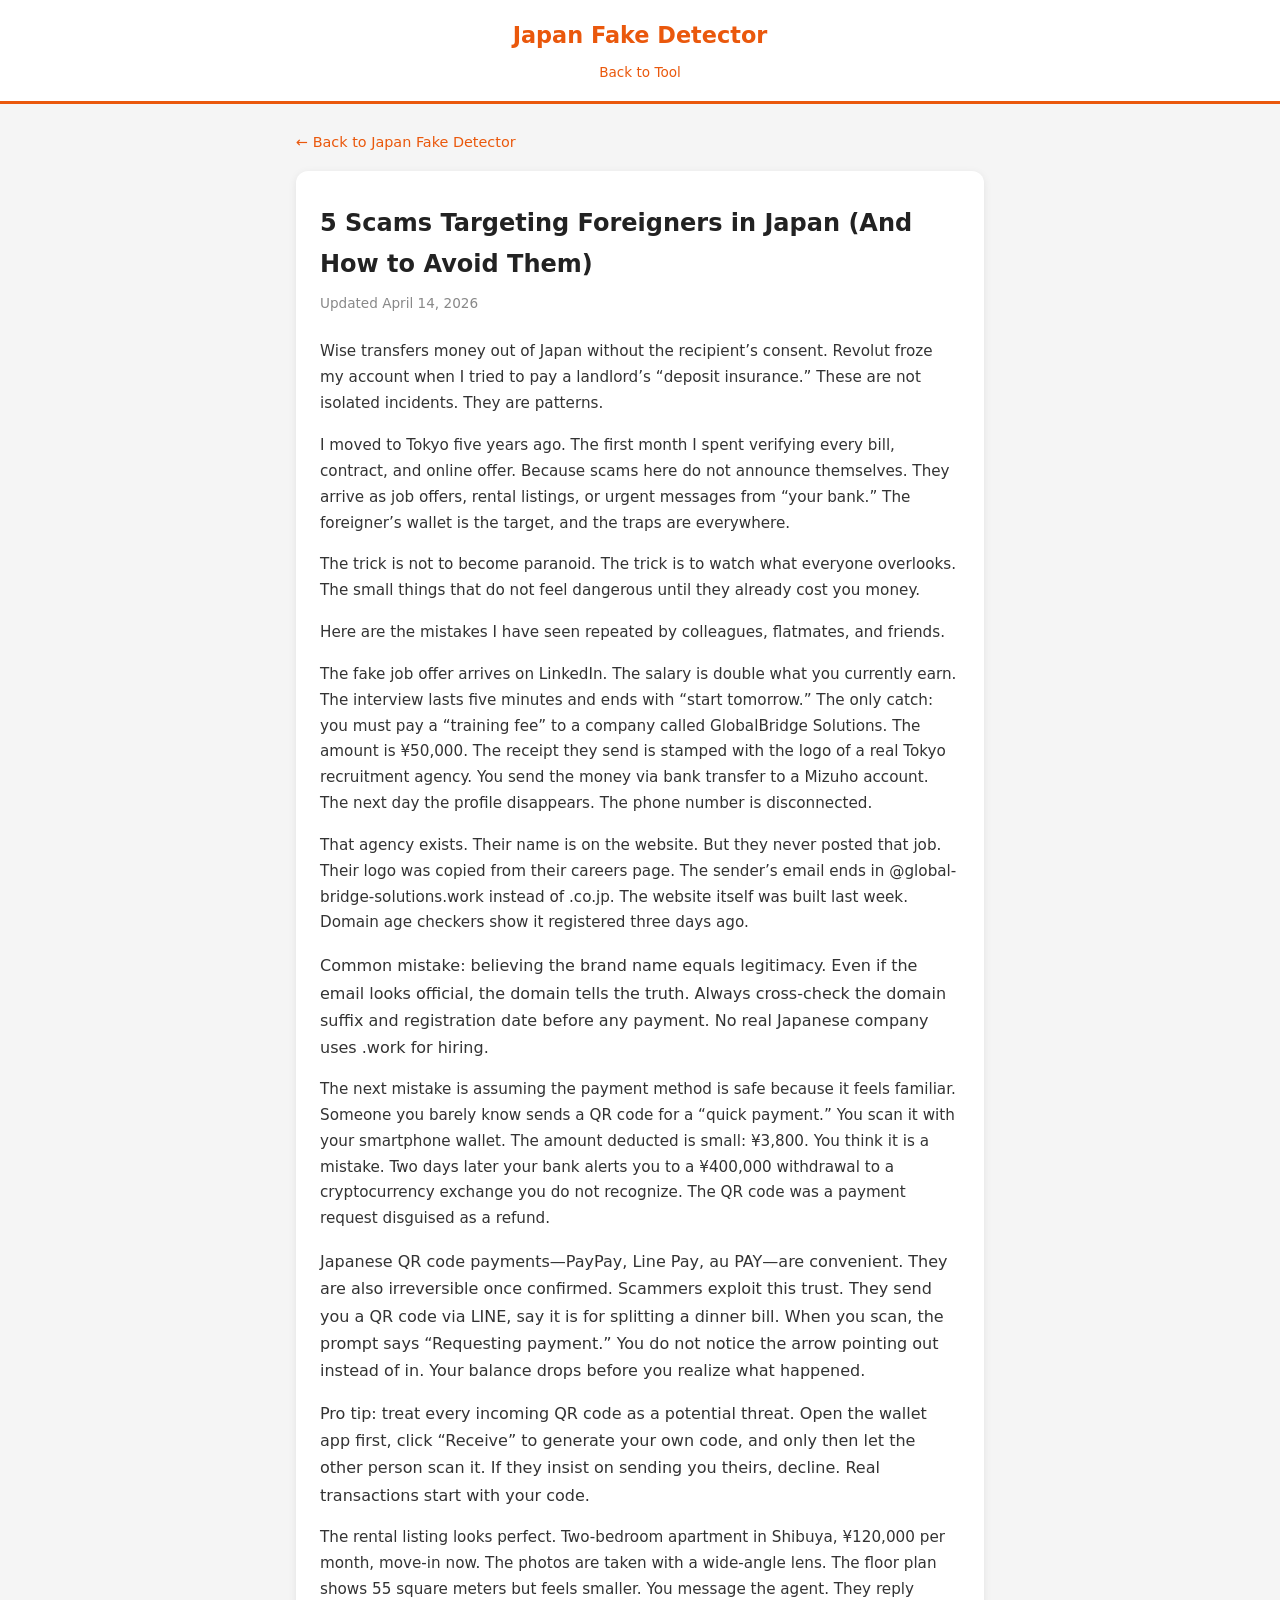
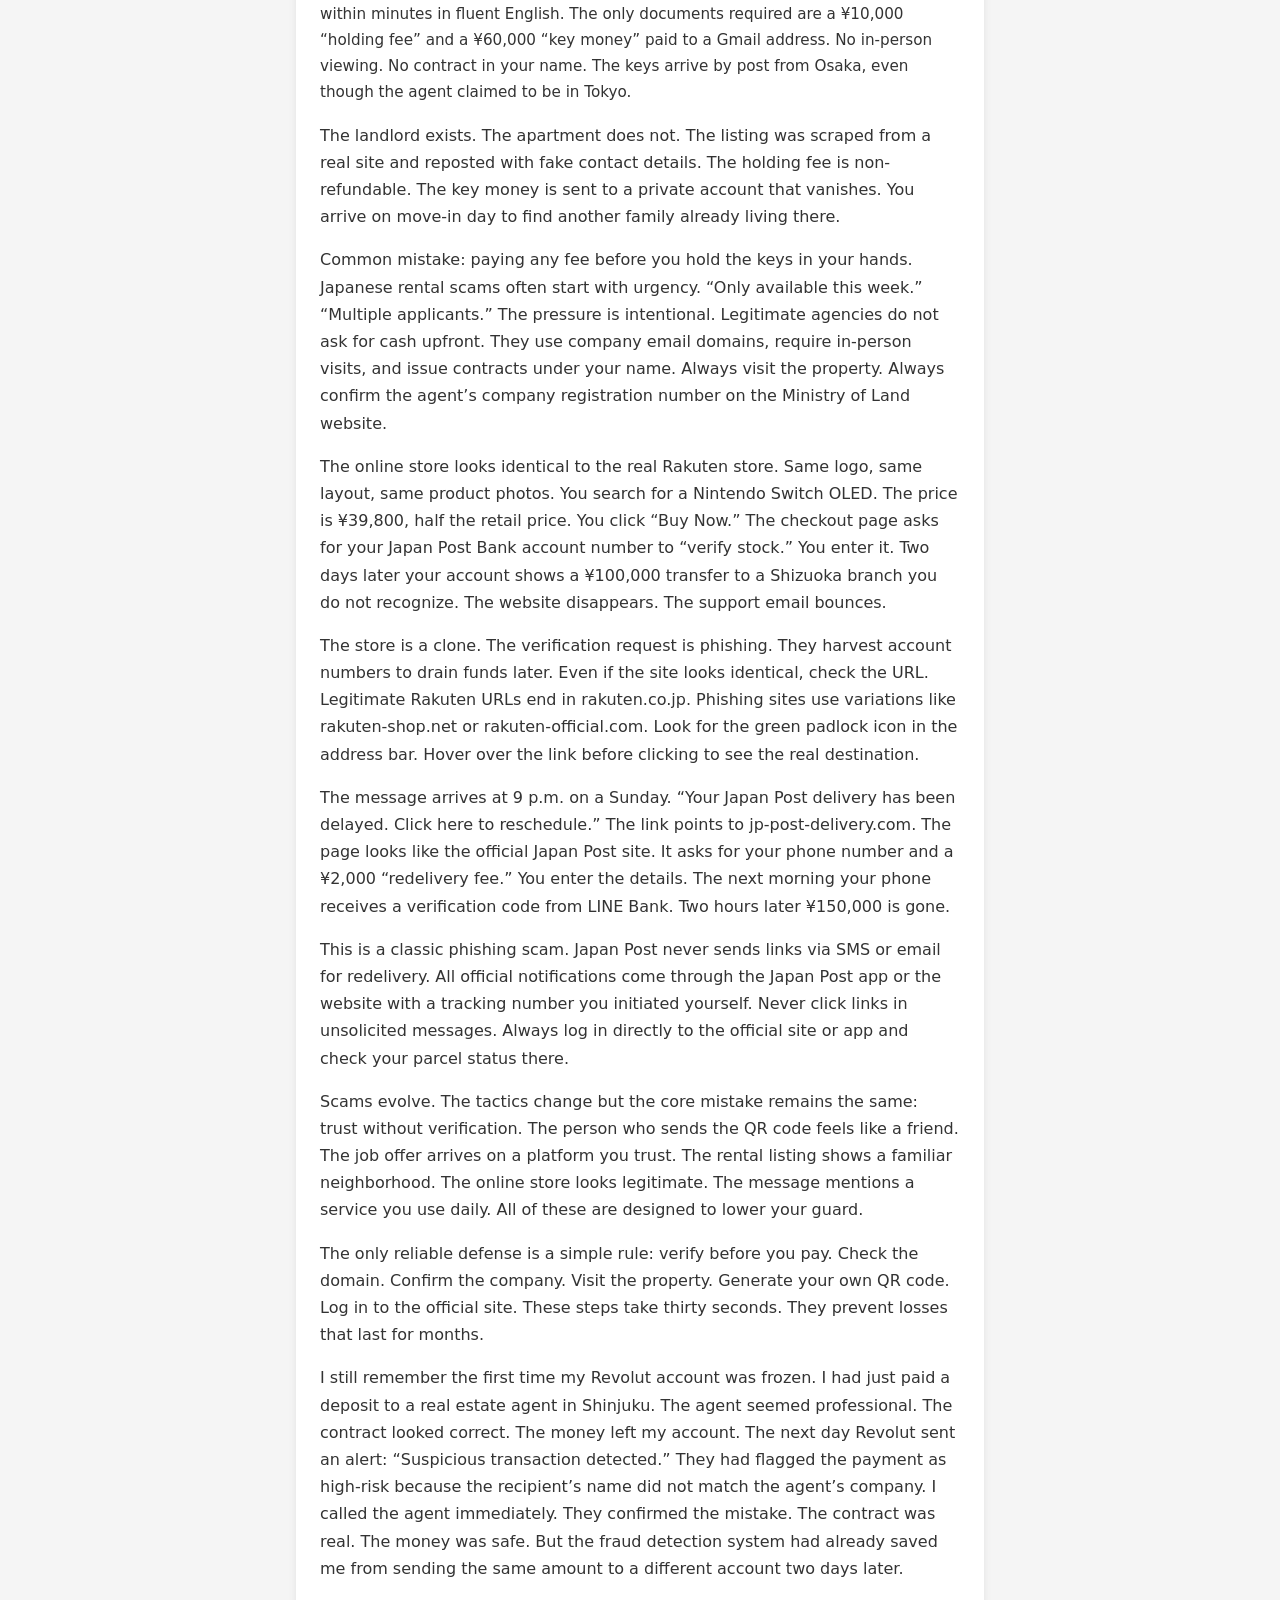
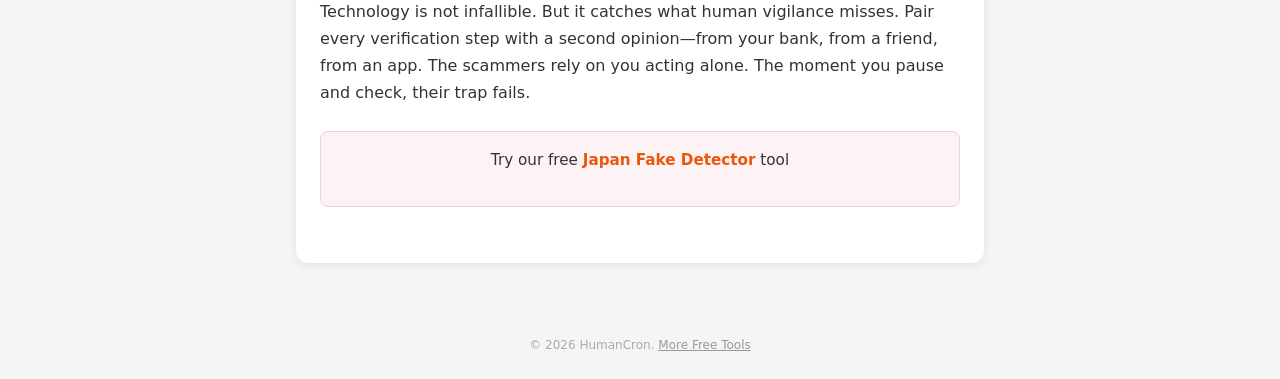
==== articles/common-scams-foreigners-japan-avoid.html @ b357118f "Add SEO articles" ====
<!DOCTYPE html>
<html lang="en">
<head>
<script type="text/javascript">
(function(c,l,a,r,i,t,y){c[a]=c[a]||function(){(c[a].q=c[a].q||[]).push(arguments)};t=l.createElement(r);t.async=1;t.src="https://www.clarity.ms/tag/"+i;y=l.getElementsByTagName(r)[0];y.parentNode.insertBefore(t,y);})(window, document, "clarity", "script", "w4mr6qi83a");
</script>
<meta charset="UTF-8">
<meta name="viewport" content="width=device-width, initial-scale=1.0">
<title>5 Scams Targeting Foreigners in Japan (And How to Avoid Them) — Japan Fake Detector</title>
<meta name="description" content="Common scams in Japan targeting foreigners, from fake jobs to rental fraud. Learn red flags and protective steps.">
<meta name="keywords" content="scams in Japan, foreigners scammed Japan, avoid rental scams Japan, QR code scam Japan, job scam Japan, phishing scams Japan, online fraud Tokyo, how to avoid scams Japan">
<link rel="canonical" href="https://humancronadmin.github.io/japan-fake-detector/articles/common-scams-foreigners-japan-avoid.html">
<meta property="og:title" content="5 Scams Targeting Foreigners in Japan (And How to Avoid Them)">
<meta property="og:description" content="Common scams in Japan targeting foreigners, from fake jobs to rental fraud. Learn red flags and protective steps.">
<meta property="og:type" content="article">
<meta property="og:url" content="https://humancronadmin.github.io/japan-fake-detector/articles/common-scams-foreigners-japan-avoid.html">
<meta name="twitter:card" content="summary">
<meta name="twitter:title" content="5 Scams Targeting Foreigners in Japan (And How to Avoid Them)">
<meta name="twitter:description" content="Common scams in Japan targeting foreigners, from fake jobs to rental fraud. Learn red flags and protective steps.">
<script type="application/ld+json">
{"@context":"https://schema.org","@type":"Article","headline":"5 Scams Targeting Foreigners in Japan (And How to Avoid Them)","description":"Common scams in Japan targeting foreigners, from fake jobs to rental fraud. Learn red flags and protective steps.","url":"https://humancronadmin.github.io/japan-fake-detector/articles/common-scams-foreigners-japan-avoid.html","datePublished":"2026-04-14","author":{"@type":"Person","name":"HumanCron"},"publisher":{"@type":"Organization","name":"HumanCron"}}
</script>
<script async src="https://www.googletagmanager.com/gtag/js?id=G-H1N5PR9Y0H"></script>
<script>
window.dataLayer=window.dataLayer||[];function gtag(){dataLayer.push(arguments);}gtag('js',new Date());gtag('config','G-H1N5PR9Y0H');
</script>
<style>
*,*::before,*::after{box-sizing:border-box;margin:0;padding:0;}
body{font-family:system-ui,-apple-system,BlinkMacSystemFont,'Segoe UI',Roboto,sans-serif;background:#f5f5f5;color:#333;line-height:1.7;min-height:100vh;}
header{background:#fff;border-bottom:3px solid #ea580c;padding:1rem 0;text-align:center;}
header h1{font-size:1.4rem;color:#ea580c;margin-bottom:0.25rem;}
header a{color:#ea580c;text-decoration:none;font-size:0.85rem;}
header a:hover{text-decoration:underline;}
.container{max-width:720px;margin:0 auto;padding:1.5rem 1rem;}
article{background:#fff;border-radius:12px;box-shadow:0 2px 8px rgba(0,0,0,0.08);padding:2rem 1.5rem;margin-bottom:1.5rem;}
article h2{font-size:1.25rem;color:#ea580c;margin:1.5rem 0 0.75rem;padding-bottom:0.4rem;border-bottom:2px solid #f0f0f0;}
article h3{font-size:1.05rem;color:#444;margin:1.2rem 0 0.5rem;}
article p{margin-bottom:1rem;font-size:0.95rem;}
article ul,article ol{margin:0.5rem 0 1rem 1.5rem;font-size:0.95rem;}
article li{margin-bottom:0.4rem;}
article strong{color:#222;}
.back-link{display:inline-block;margin-bottom:1rem;color:#ea580c;text-decoration:none;font-size:0.9rem;}
.back-link:hover{text-decoration:underline;}
.cta-box{background:#fdf2f4;border:1px solid #f0d0d5;border-radius:8px;padding:1rem;margin:1.5rem 0;text-align:center;}
.cta-box a{color:#ea580c;font-weight:700;text-decoration:none;}
.cta-box a:hover{text-decoration:underline;}
footer{text-align:center;padding:1.5rem 1rem;color:#aaa;font-size:0.75rem;}
footer a{color:#999;}
@media(max-width:480px){
  .container{padding:1rem 0.75rem;}
  article{padding:1.25rem 1rem;}
  article h2{font-size:1.1rem;}
}
</style>
</head>
<body>
<header>
<h1>Japan Fake Detector</h1>
<a href="../index.html">Back to Tool</a>
</header>
<div class="container">
<a href="../index.html" class="back-link">&larr; Back to Japan Fake Detector</a>
<article>
<h1 style="font-size:1.5rem;color:#222;margin-bottom:0.5rem;border:none;">5 Scams Targeting Foreigners in Japan (And How to Avoid Them)</h1>
<p style="color:#888;font-size:0.85rem;margin-bottom:1.5rem;">Updated April 14, 2026</p>
<p>Wise transfers money out of Japan without the recipient’s consent. Revolut froze my account when I tried to pay a landlord’s “deposit insurance.” These are not isolated incidents. They are patterns.</p>

<p>I moved to Tokyo five years ago. The first month I spent verifying every bill, contract, and online offer. Because scams here do not announce themselves. They arrive as job offers, rental listings, or urgent messages from “your bank.” The foreigner’s wallet is the target, and the traps are everywhere.</p>

<p>The trick is not to become paranoid. The trick is to watch what everyone overlooks. The small things that do not feel dangerous until they already cost you money.</p>

<p>Here are the mistakes I have seen repeated by colleagues, flatmates, and friends.</p>

<p>The fake job offer arrives on LinkedIn. The salary is double what you currently earn. The interview lasts five minutes and ends with “start tomorrow.” The only catch: you must pay a “training fee” to a company called GlobalBridge Solutions. The amount is ¥50,000. The receipt they send is stamped with the logo of a real Tokyo recruitment agency. You send the money via bank transfer to a Mizuho account. The next day the profile disappears. The phone number is disconnected.</p>

<p>That agency exists. Their name is on the website. But they never posted that job. Their logo was copied from their careers page. The sender’s email ends in @global-bridge-solutions.work instead of .co.jp. The website itself was built last week. Domain age checkers show it registered three days ago.</p

<p>Common mistake: believing the brand name equals legitimacy. Even if the email looks official, the domain tells the truth. Always cross-check the domain suffix and registration date before any payment. No real Japanese company uses .work for hiring.</p>

<p>The next mistake is assuming the payment method is safe because it feels familiar. Someone you barely know sends a QR code for a “quick payment.” You scan it with your smartphone wallet. The amount deducted is small: ¥3,800. You think it is a mistake. Two days later your bank alerts you to a ¥400,000 withdrawal to a cryptocurrency exchange you do not recognize. The QR code was a payment request disguised as a refund.</p

<p>Japanese QR code payments—PayPay, Line Pay, au PAY—are convenient. They are also irreversible once confirmed. Scammers exploit this trust. They send you a QR code via LINE, say it is for splitting a dinner bill. When you scan, the prompt says “Requesting payment.” You do not notice the arrow pointing out instead of in. Your balance drops before you realize what happened.</p

<p>Pro tip: treat every incoming QR code as a potential threat. Open the wallet app first, click “Receive” to generate your own code, and only then let the other person scan it. If they insist on sending you theirs, decline. Real transactions start with your code.</p>

<p>The rental listing looks perfect. Two-bedroom apartment in Shibuya, ¥120,000 per month, move-in now. The photos are taken with a wide-angle lens. The floor plan shows 55 square meters but feels smaller. You message the agent. They reply within minutes in fluent English. The only documents required are a ¥10,000 “holding fee” and a ¥60,000 “key money” paid to a Gmail address. No in-person viewing. No contract in your name. The keys arrive by post from Osaka, even though the agent claimed to be in Tokyo.</p

<p>The landlord exists. The apartment does not. The listing was scraped from a real site and reposted with fake contact details. The holding fee is non-refundable. The key money is sent to a private account that vanishes. You arrive on move-in day to find another family already living there.</p

<p>Common mistake: paying any fee before you hold the keys in your hands. Japanese rental scams often start with urgency. “Only available this week.” “Multiple applicants.” The pressure is intentional. Legitimate agencies do not ask for cash upfront. They use company email domains, require in-person visits, and issue contracts under your name. Always visit the property. Always confirm the agent’s company registration number on the Ministry of Land website.</p

<p>The online store looks identical to the real Rakuten store. Same logo, same layout, same product photos. You search for a Nintendo Switch OLED. The price is ¥39,800, half the retail price. You click “Buy Now.” The checkout page asks for your Japan Post Bank account number to “verify stock.” You enter it. Two days later your account shows a ¥100,000 transfer to a Shizuoka branch you do not recognize. The website disappears. The support email bounces.</p

<p>The store is a clone. The verification request is phishing. They harvest account numbers to drain funds later. Even if the site looks identical, check the URL. Legitimate Rakuten URLs end in rakuten.co.jp. Phishing sites use variations like rakuten-shop.net or rakuten-official.com. Look for the green padlock icon in the address bar. Hover over the link before clicking to see the real destination.</p

<p>The message arrives at 9 p.m. on a Sunday. “Your Japan Post delivery has been delayed. Click here to reschedule.” The link points to jp-post-delivery.com. The page looks like the official Japan Post site. It asks for your phone number and a ¥2,000 “redelivery fee.” You enter the details. The next morning your phone receives a verification code from LINE Bank. Two hours later ¥150,000 is gone.</p

<p>This is a classic phishing scam. Japan Post never sends links via SMS or email for redelivery. All official notifications come through the Japan Post app or the website with a tracking number you initiated yourself. Never click links in unsolicited messages. Always log in directly to the official site or app and check your parcel status there.</p

<p>Scams evolve. The tactics change but the core mistake remains the same: trust without verification. The person who sends the QR code feels like a friend. The job offer arrives on a platform you trust. The rental listing shows a familiar neighborhood. The online store looks legitimate. The message mentions a service you use daily. All of these are designed to lower your guard.</p

<p>The only reliable defense is a simple rule: verify before you pay. Check the domain. Confirm the company. Visit the property. Generate your own QR code. Log in to the official site. These steps take thirty seconds. They prevent losses that last for months.</p

<p>I still remember the first time my Revolut account was frozen. I had just paid a deposit to a real estate agent in Shinjuku. The agent seemed professional. The contract looked correct. The money left my account. The next day Revolut sent an alert: “Suspicious transaction detected.” They had flagged the payment as high-risk because the recipient’s name did not match the agent’s company. I called the agent immediately. They confirmed the mistake. The contract was real. The money was safe. But the fraud detection system had already saved me from sending the same amount to a different account two days later.</p

<p>Technology is not infallible. But it catches what human vigilance misses. Pair every verification step with a second opinion—from your bank, from a friend, from an app. The scammers rely on you acting alone. The moment you pause and check, their trap fails.</p>
<div class="cta-box">
<p>Try our free <a href="../index.html">Japan Fake Detector</a> tool</p>
</div>
</article>
</div>
<footer>
<p>&copy; 2026 HumanCron. <a href="https://humancronadmin.github.io/service-portal/">More Free Tools</a></p>
</footer>
</body>
</html>
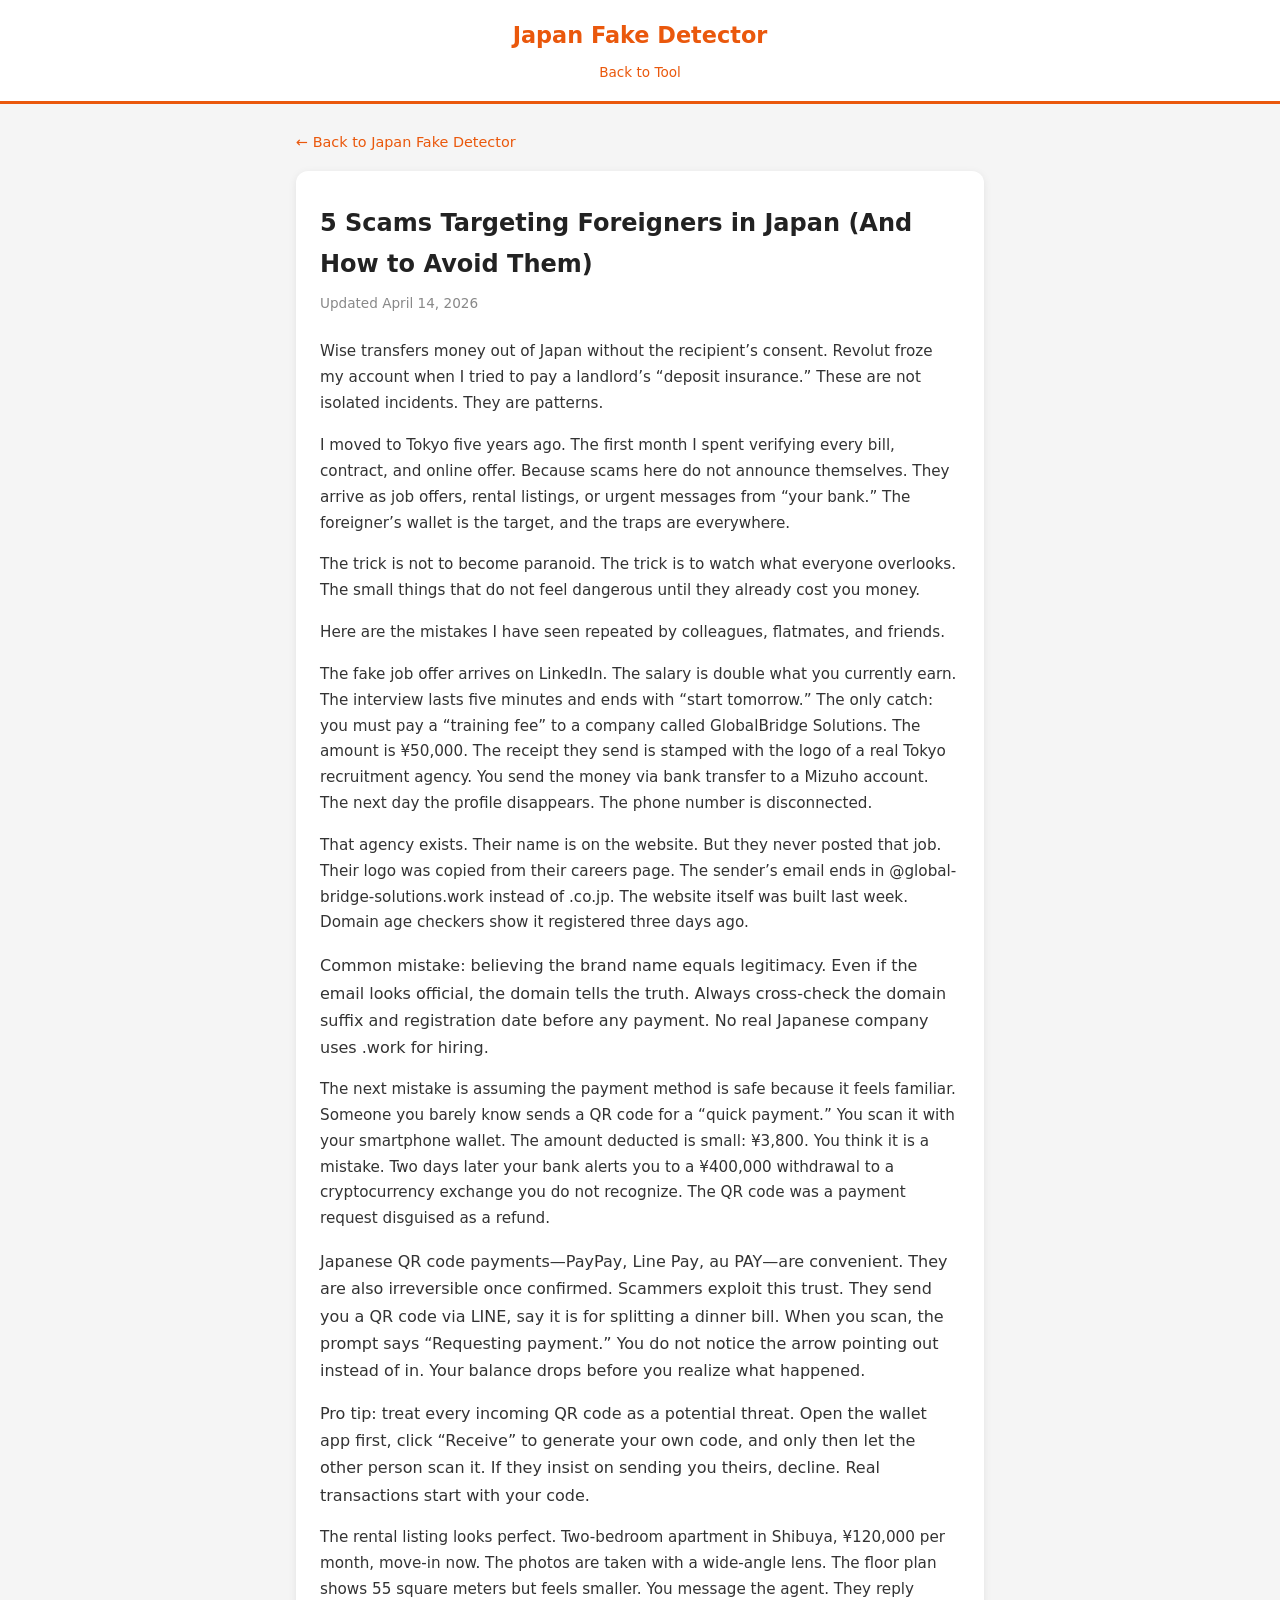
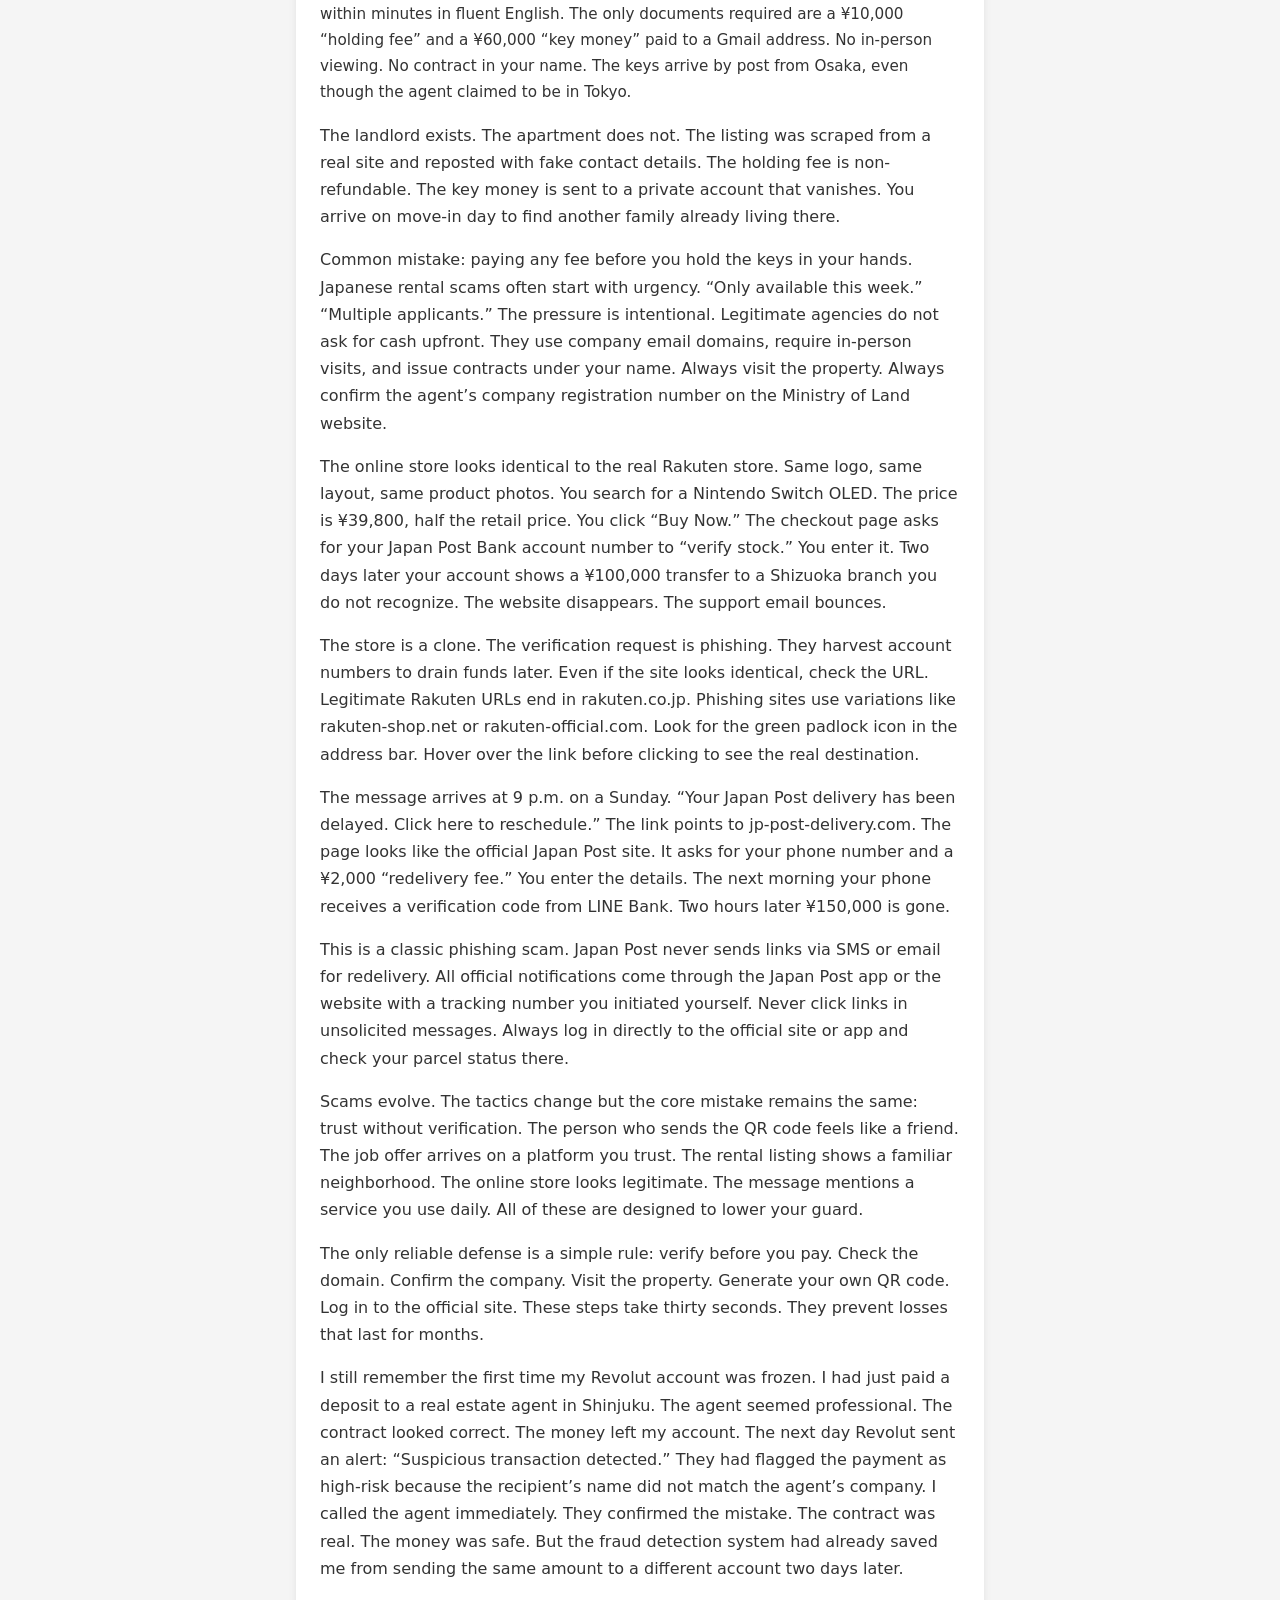
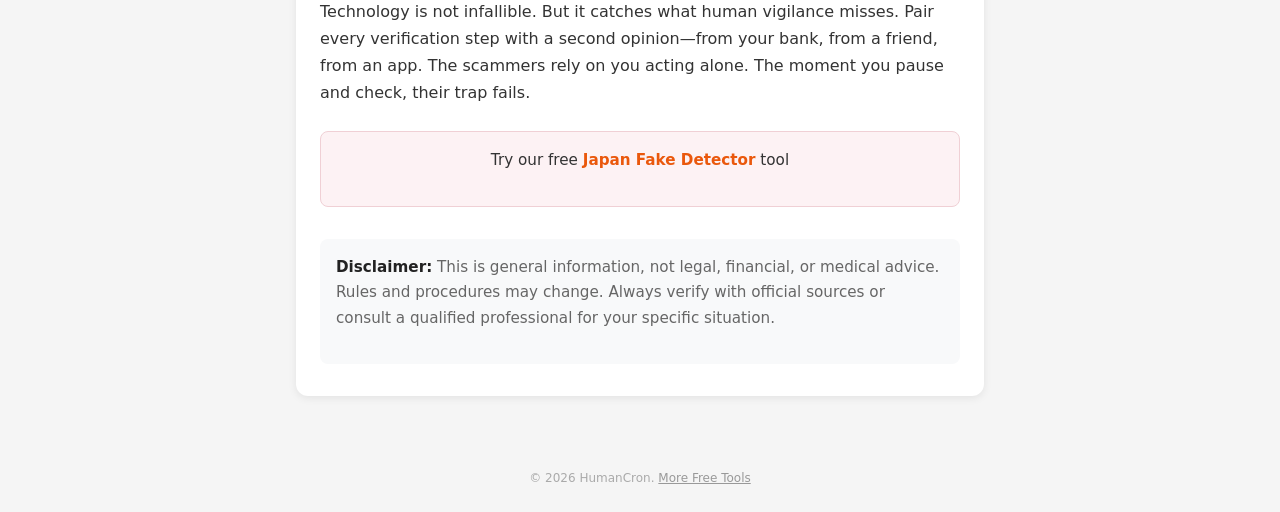
==== commit f585cd7d: "Add disclaimer to articles Co-Authored-By: Claude Opus 4.6 (1M context) <noreply@anthropic.com>" ====
--- a/articles/common-scams-foreigners-japan-avoid.html
+++ b/articles/common-scams-foreigners-japan-avoid.html
@@ -107,6 +107,9 @@
 <div class="cta-box">
 <p>Try our free <a href="../index.html">Japan Fake Detector</a> tool</p>
 </div>
+<div class="disclaimer" style="margin-top:2rem;padding:1rem;background:#f8f9fa;border-radius:8px;font-size:0.85rem;color:#666;">
+<p><strong>Disclaimer:</strong> This is general information, not legal, financial, or medical advice. Rules and procedures may change. Always verify with official sources or consult a qualified professional for your specific situation.</p>
+</div>
 </article>
 </div>
 <footer>
